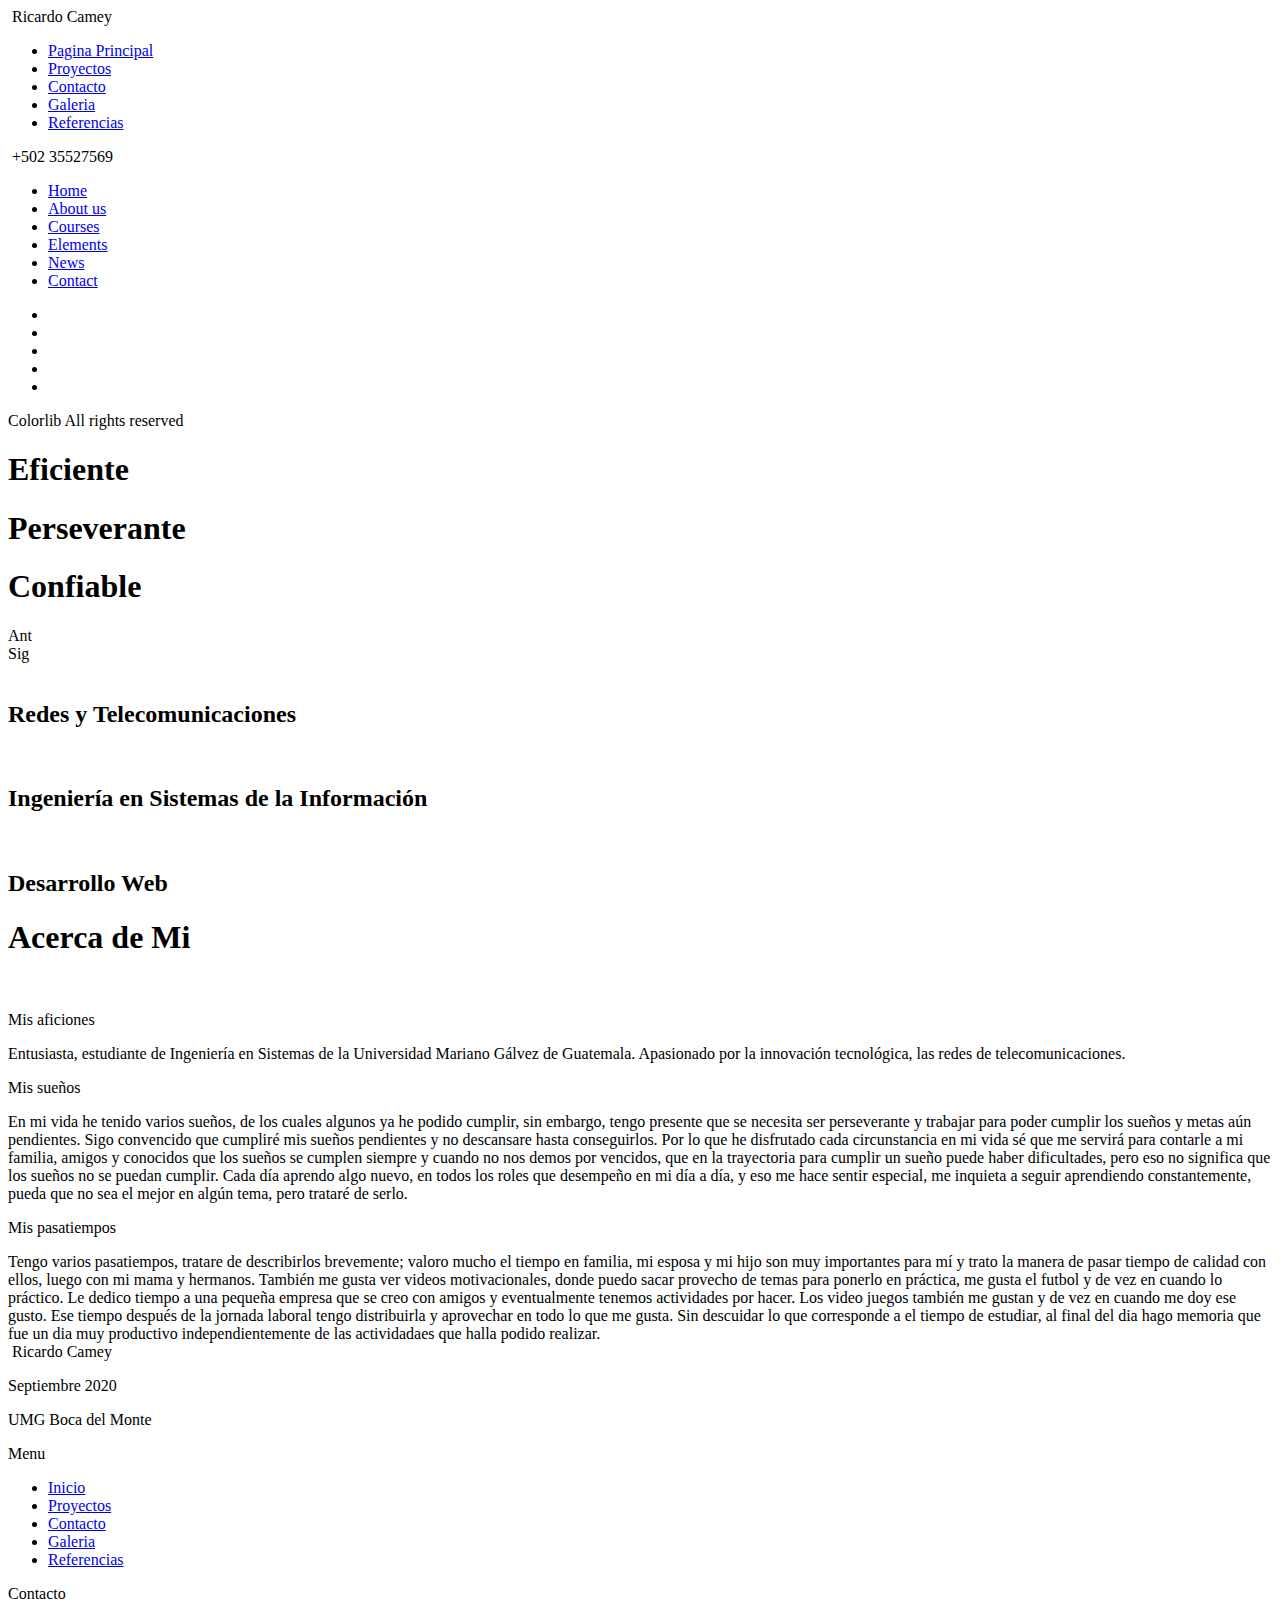
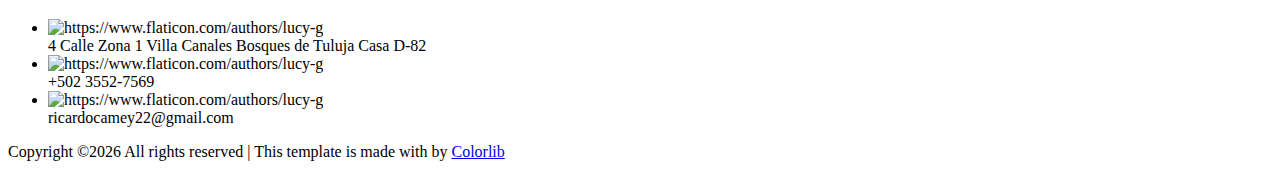
==== index.html @ 66aa27f6 "Update index.html" ====
<!DOCTYPE html>
<html lang="en">
<head>
<title>Desarrollo Web 2020</title>
<meta charset="utf-8">
<meta http-equiv="X-UA-Compatible" content="IE=edge">
<meta name="description" content="Course Project">
<meta name="viewport" content="width=device-width, initial-scale=1">
<link rel="stylesheet" type="text/css" href="styles/bootstrap4/bootstrap.min.css">
<link href="plugins/fontawesome-free-5.0.1/css/fontawesome-all.css" rel="stylesheet" type="text/css">
<link rel="stylesheet" type="text/css" href="plugins/OwlCarousel2-2.2.1/owl.carousel.css">
<link rel="stylesheet" type="text/css" href="plugins/OwlCarousel2-2.2.1/owl.theme.default.css">
<link rel="stylesheet" type="text/css" href="plugins/OwlCarousel2-2.2.1/animate.css">
<link rel="stylesheet" type="text/css" href="styles/main_styles.css">
<link rel="stylesheet" type="text/css" href="styles/responsive.css">
<link rel="stylesheet" type="text/css" href="styles/misestilos.css">    
</head>
<body>

<div class="super_container">

	<!-- Header -->

	<header class="header d-flex flex-row">
		<div class="header_content d-flex flex-row align-items-center">
			<!-- Logo -->
			<div class="logo_container">
				<div class="logo">
					<img class="logo-marca" src="images/logo.png" alt=""> 
					<span >Ricardo Camey</span>
				</div>
			</div>

			<!-- Main Navigation -->
			<nav class="main_nav_container">
				<div class="main_nav">
					<ul class="main_nav_list">
						<li class="main_nav_item"><a href="#"> Pagina Principal</a></li>
						<li class="main_nav_item"><a href="proyectos.html">Proyectos</a></li>
						<li class="main_nav_item"><a href="contacto.html">Contacto</a></li>
                        <li class="main_nav_item"><a href="elements.html">Galeria</a></li>
                        <li class="main_nav_item"><a href="#">Referencias</a></li>
                        
						<!--<li class="main_nav_item"><a href="news.html">news</a></li>-->
						
					</ul>
				</div>
			</nav>
		</div>
		<div class="header_side d-flex flex-row justify-content-center align-items-center">
			<img src="images/phone-call.svg" alt="">
			<span>+502 35527569</span>
		</div>

		<!-- Hamburger -->
		<div class="hamburger_container">
			<i class="fas fa-bars trans_200"></i>
		</div>

	</header>
	
	<!-- Menu -->
	<div class="menu_container menu_mm">

		<!-- Menu Close Button -->
		<div class="menu_close_container">
			<div class="menu_close"></div>
		</div>

		<!-- Menu Items -->
		<div class="menu_inner menu_mm">
			<div class="menu menu_mm">
				<ul class="menu_list menu_mm">
					<li class="menu_item menu_mm"><a href="#">Home</a></li>
					<li class="menu_item menu_mm"><a href="#">About us</a></li>
					<li class="menu_item menu_mm"><a href="courses.html">Courses</a></li>
					<li class="menu_item menu_mm"><a href="elements.html">Elements</a></li>
					<li class="menu_item menu_mm"><a href="news.html">News</a></li>
					<li class="menu_item menu_mm"><a href="contact.html">Contact</a></li>
				</ul>

				<!-- Menu Social -->
				
				<div class="menu_social_container menu_mm">
					<ul class="menu_social menu_mm">
						<li class="menu_social_item menu_mm"><a href="#"><i class="fab fa-pinterest"></i></a></li>
						<li class="menu_social_item menu_mm"><a href="#"><i class="fab fa-linkedin-in"></i></a></li>
						<li class="menu_social_item menu_mm"><a href="#"><i class="fab fa-instagram"></i></a></li>
						<li class="menu_social_item menu_mm"><a href="#"><i class="fab fa-facebook-f"></i></a></li>
						<li class="menu_social_item menu_mm"><a href="#"><i class="fab fa-twitter"></i></a></li>
					</ul>
				</div>

				<div class="menu_copyright menu_mm">Colorlib All rights reserved</div>
			</div>

		</div>

	</div>
	
	<!-- Home -->

	<div class="home">

		<!-- Hero Slider -->
		<div class="hero_slider_container">
			<div class="hero_slider owl-carousel">
				
				<!-- Hero Slide -->
				<div class="hero_slide">
					<div class="hero_slide_background" style="background-image:url(images/FondoSliderT2.jpg)"></div>
					<div class="hero_slide_container d-flex flex-column align-items-center justify-content-center">
						<div class="hero_slide_content text-center">
							<h1 data-animation-in="fadeInUp" data-animation-out="animate-out fadeOut"><span>Eficiente</span></h1>
						</div>
					</div>
				</div>
				
				<!-- Hero Slide -->
				<div class="hero_slide">
					<div class="hero_slide_background" style="background-image:url(images/FondoSliderT2.jpg)"></div>
					<div class="hero_slide_container d-flex flex-column align-items-center justify-content-center">
						<div class="hero_slide_content text-center">
							<h1 data-animation-in="fadeInUp" data-animation-out="animate-out fadeOut"><span>Perseverante</span></h1>
						</div>
					</div>
				</div>
				
				<!-- Hero Slide -->
				<div class="hero_slide">
					<div class="hero_slide_background" style="background-image:url(images/FondoSliderT2.jpg)"></div>
					<div class="hero_slide_container d-flex flex-column align-items-center justify-content-center">
						<div class="hero_slide_content text-center">
							<h1 data-animation-in="fadeInUp" data-animation-out="animate-out fadeOut"><span>Confiable</span></h1>
						</div>
					</div>
				</div>

			</div>

			<div class="hero_slider_left hero_slider_nav trans_200"><span class="trans_200">Ant</span></div>
			<div class="hero_slider_right hero_slider_nav trans_200"><span class="trans_200">Sig</span></div>
		</div>

	</div>

	<div class="hero_boxes">
		<div class="hero_boxes_inner">
			<div class="container">
				<div class="row">

					<div class="col-lg-4 hero_box_col">
						<div class="hero_box d-flex flex-row align-items-center justify-content-start">
							<img src="images/earth-globe.svg" class="svg" alt="">
							<div class="hero_box_content">
								<h2 class="hero_box_title">Redes y Telecomunicaciones</h2>
								<a href="courses.html" class="hero_box_link"></a>
							</div>
						</div>
					</div>

					<div class="col-lg-4 hero_box_col">
						<div class="hero_box d-flex flex-row align-items-center justify-content-start">
							<img src="images/books.svg" class="svg" alt="">
							<div class="hero_box_content">
								<h2 class="hero_box_title">Ingeniería en Sistemas de la Información</h2>
								<a href="courses.html" class="hero_box_link"></a>
							</div>
						</div>
					</div>

					<div class="col-lg-4 hero_box_col">
						<div class="hero_box d-flex flex-row align-items-center justify-content-start">
							<img src="images/professor.svg" class="svg" alt="">
							<div class="hero_box_content">
								<h2 class="hero_box_title">Desarrollo Web</h2>
								<a href="teachers.html" class="hero_box_link"></a>
							</div>
						</div>
					</div>

				</div>
			</div>
		</div>
	</div>

	<!-- Popular -->

	<div class="popular page_section">
		<div class="container">
			<div class="row">
				<div class="col">
					<div class="section_title text-center">
						<h1>Acerca de Mi</h1>
					</div>
				</div>
			</div>

			<div class="row course_boxes">
				
				<!-- Aficiones-->
				<div class="col-lg-4 course_box">
					<div class="card">
						<img class="fotos" src="images/perfil.png" alt="">
						<div class="card-body text-center">
							<div><p class="titulos-1">Mis aficiones</p></div>
							<div class="tarjeta-texto">Entusiasta, estudiante de Ingeniería en Sistemas de la Universidad Mariano Gálvez de Guatemala. Apasionado por la innovación tecnológica,
                            las redes de telecomunicaciones.
                            </div>
						</div>

					</div>
				</div>

				<!--Mis sueños -->
				<div class="col-lg-4 course_box">
					<div class="card">
						<div class="card-body text-center">
							<div><p class="titulos-1">Mis sueños</p></div>
							<div class="tarjeta-texto">En mi vida he tenido varios sueños, de los cuales algunos ya he podido cumplir, sin embargo, tengo presente que se necesita ser perseverante 
								y trabajar para poder cumplir los sueños y metas aún pendientes. Sigo convencido que cumpliré mis sueños pendientes y no descansare hasta conseguirlos. Por lo que 
								he disfrutado cada circunstancia en mi vida sé que me servirá para contarle a mi familia, amigos y conocidos que los sueños se cumplen siempre y cuando no nos demos 
								por vencidos, que en la trayectoria para cumplir un sueño puede haber dificultades, pero eso no significa que los sueños no se puedan cumplir. Cada día aprendo algo
								 nuevo, en todos los roles que desempeño en mi día a día, y eso me hace sentir especial, me inquieta a seguir aprendiendo constantemente, pueda que no sea el mejor
								  en algún tema, pero trataré de serlo.
</div>
						</div>
					</div>
				</div>

				<!-- Mis pasatiempos  -->
				<div class="col-lg-4 course_box">
					<div class="card">
						<div class="card-body text-center">
							<div><p class="titulos-1">Mis pasatiempos</p></div>
							<div class="tarjeta-texto">Tengo varios pasatiempos, tratare de describirlos brevemente; valoro mucho el tiempo en familia, mi esposa y mi hijo son muy importantes para 
								mí y trato la manera de pasar tiempo de calidad con ellos, luego con mi mama y hermanos. También me gusta ver videos motivacionales, donde puedo sacar provecho de temas para 
								ponerlo en práctica, me gusta el futbol y de vez en cuando lo práctico. Le dedico tiempo a una pequeña empresa que se creo con amigos y
								 eventualmente tenemos actividades por hacer. Los video juegos también me gustan y de vez en cuando me doy ese gusto. Ese tiempo después de la jornada laboral tengo
								 distribuirla y aprovechar en todo lo que me gusta. Sin descuidar lo que corresponde a el tiempo de estudiar, al final del dia hago memoria que fue un dia muy productivo 
								independientemente de las actividadaes que halla podido realizar. </div>
						</div>
					</div>
				</div>
			</div>
		</div>		
	</div>




	<!-- Footer -->

	<footer class="footer">
		<div class="container">
			
			<!-- Newsletter -->



			<!-- Footer Content -->

			<div class="footer_content">
				<div class="row">

					<!-- Footer Column - About -->
					<div class="col-lg-3 footer_col">

						<!-- Logo -->
						<div class="logo_container">
							<div class="logo">
								<img class="logo-marca"src="images/logo.png" alt="">
								<span>Ricardo Camey</span>
							</div>
						</div>

						<p class="footer_about_text">Septiembre 2020</p>
                        <p class="footer_about_text">UMG Boca del Monte</p>

					</div>

					<!-- Menú en el footer -->

					<div class="col-lg-3 footer_col">
						<div class="footer_column_title">Menu</div>
						<div class="footer_column_content">
							<ul>
								<li class="footer_list_item"><a href="#">Inicio</a></li>
								<li class="footer_list_item"><a href="proyectos.html">Proyectos</a></li>
								<li class="footer_list_item"><a href="contacto.html">Contacto</a></li>
								<li class="footer_list_item"><a href="galeria.html">Galeria</a></li>
								<li class="footer_list_item"><a href="referencias.html">Referencias</a></li>
							</ul>
						</div>
					</div>



					<!-- Footer Column - Contact -->

					<div class="col-lg-3 footer_col">
						<div class="footer_column_title">Contacto</div>
						<div class="footer_column_content">
							<ul>
								<li class="footer_contact_item">
									<div class="footer_contact_icon">
										<img src="images/placeholder.svg" alt="https://www.flaticon.com/authors/lucy-g">
									</div>
									4 Calle Zona 1 Villa Canales Bosques de Tuluja Casa D-82
								</li>
								<li class="footer_contact_item">
									<div class="footer_contact_icon">
										<img src="images/smartphone.svg" alt="https://www.flaticon.com/authors/lucy-g">
									</div>
									+502 3552-7569
								</li>
								<li class="footer_contact_item">
									<div class="footer_contact_icon">
										<img src="images/envelope.svg" alt="https://www.flaticon.com/authors/lucy-g">
									</div>ricardocamey22@gmail.com
								</li>
							</ul>
						</div>
					</div>

				</div>
			</div>

			<!--Copyright del template, no remover -->

			<div class="footer_bar d-flex flex-column flex-sm-row align-items-center">
				<div class="footer_copyright">
					<span><!-- Link back to Colorlib can't be removed. Template is licensed under CC BY 3.0. -->
Copyright &copy;<script>document.write(new Date().getFullYear());</script> All rights reserved | This template is made with <i class="fa fa-heart" aria-hidden="true"></i> by <a href="https://colorlib.com" target="_blank">Colorlib</a>
<!-- Link back to Colorlib can't be removed. Template is licensed under CC BY 3.0. --></span>
				</div>
				
			</div>

		</div>
	</footer>

</div>

<script src="js/jquery-3.2.1.min.js"></script>
<script src="styles/bootstrap4/popper.js"></script>
<script src="styles/bootstrap4/bootstrap.min.js"></script>
<script src="plugins/greensock/TweenMax.min.js"></script>
<script src="plugins/greensock/TimelineMax.min.js"></script>
<script src="plugins/scrollmagic/ScrollMagic.min.js"></script>
<script src="plugins/greensock/animation.gsap.min.js"></script>
<script src="plugins/greensock/ScrollToPlugin.min.js"></script>
<script src="plugins/OwlCarousel2-2.2.1/owl.carousel.js"></script>
<script src="plugins/scrollTo/jquery.scrollTo.min.js"></script>
<script src="plugins/easing/easing.js"></script>
<script src="js/custom.js"></script>

</body>
</html>
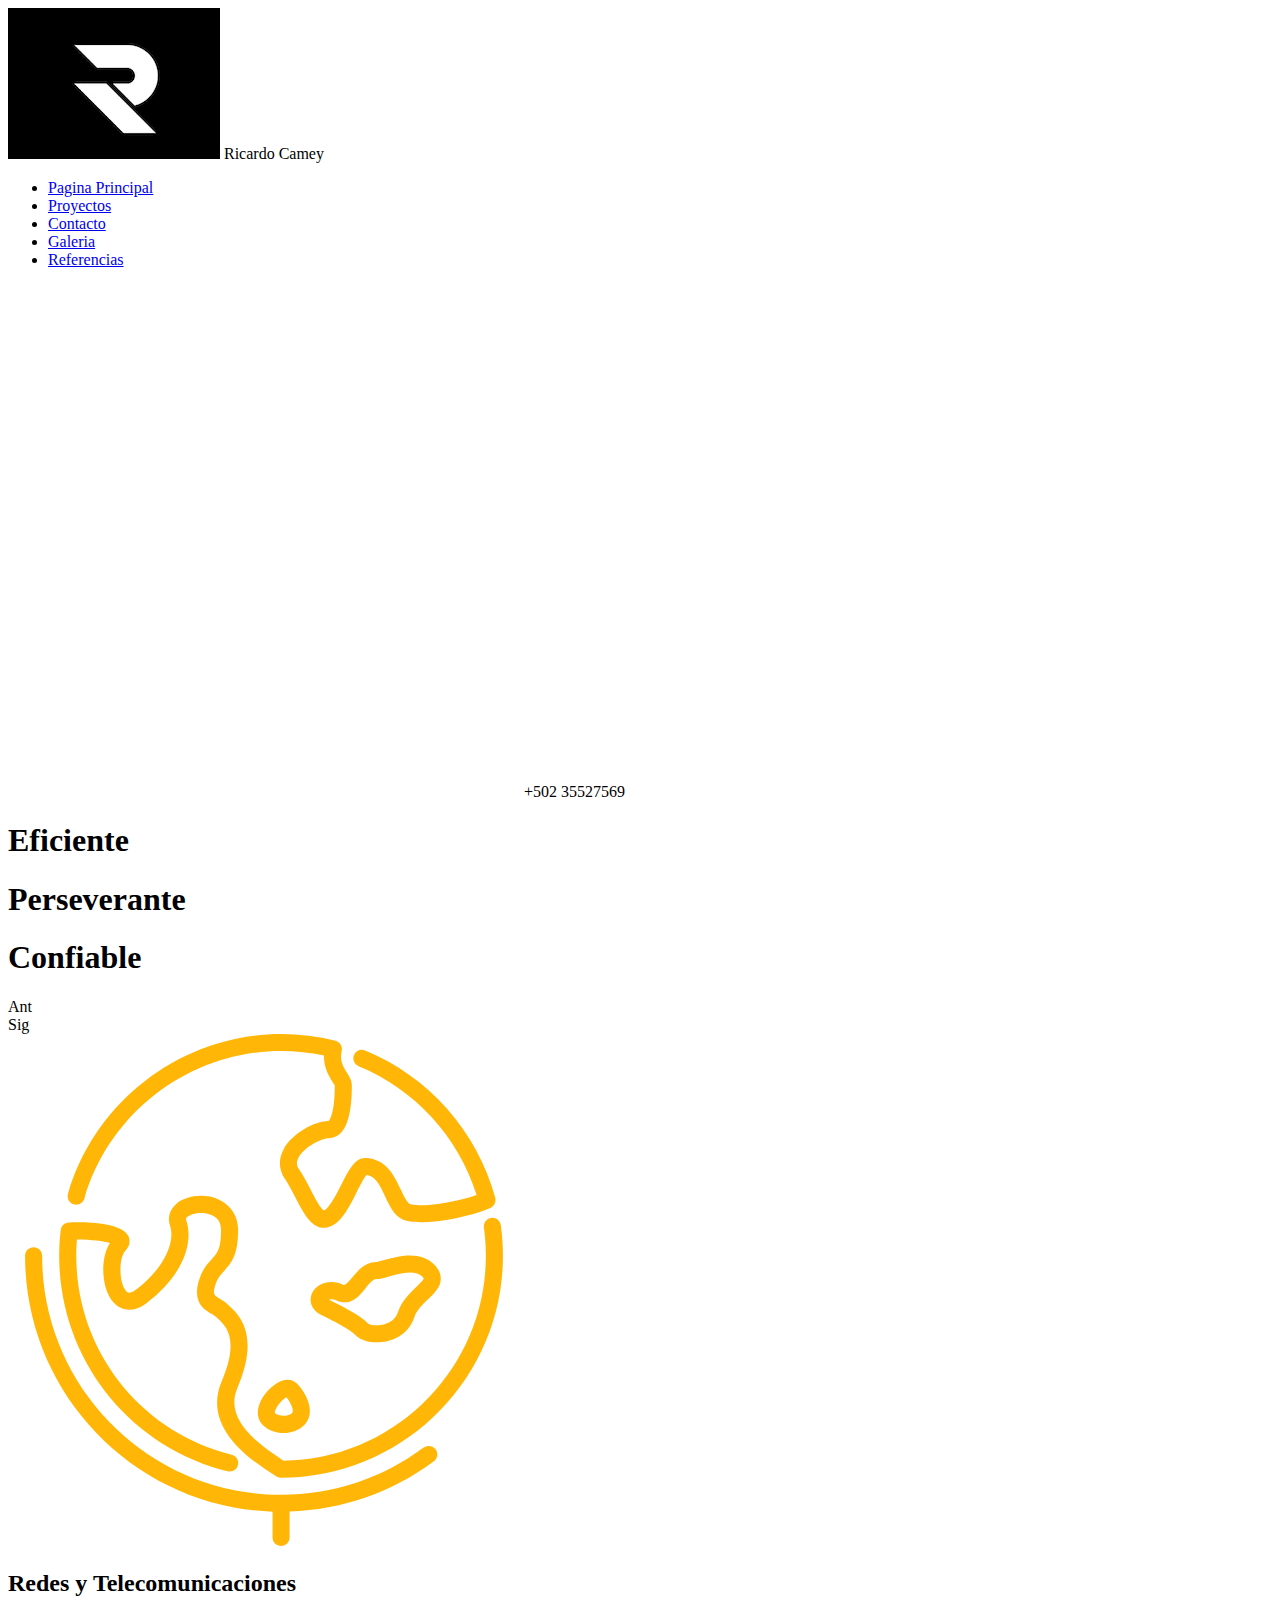
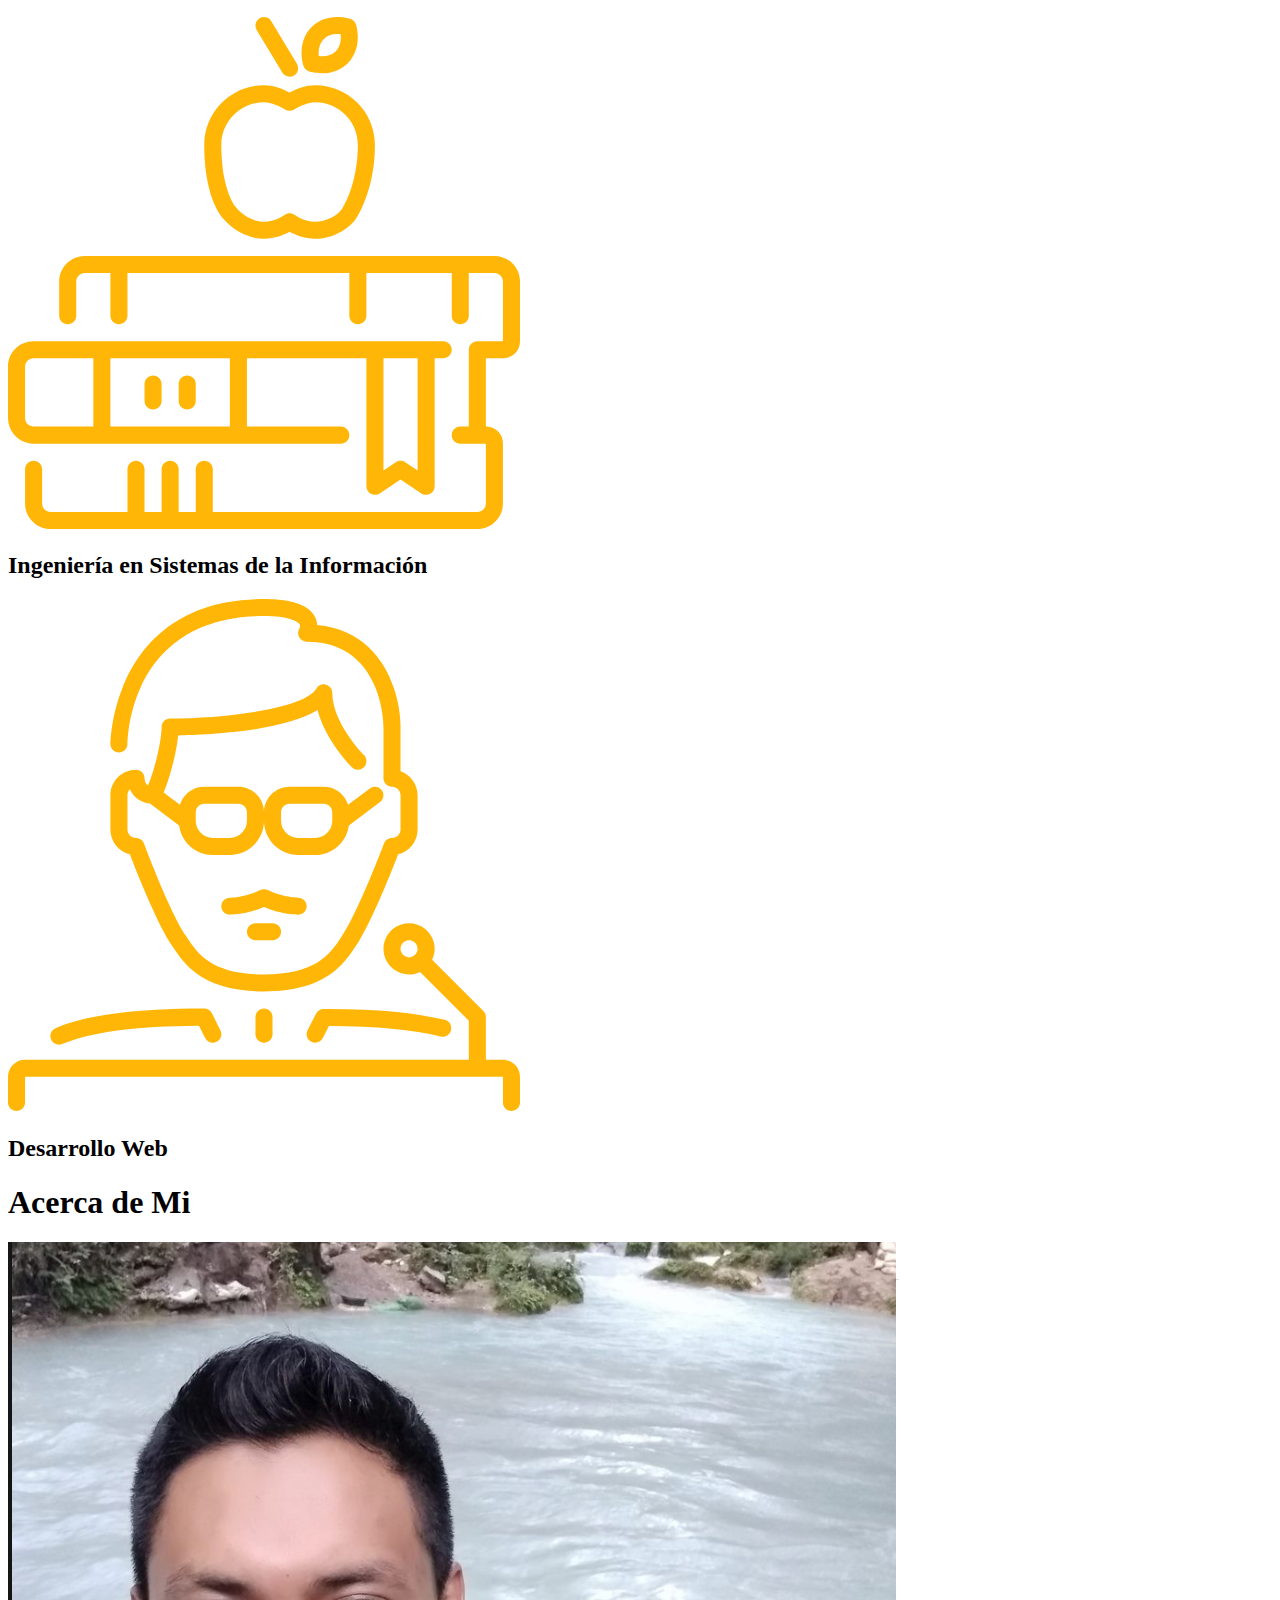
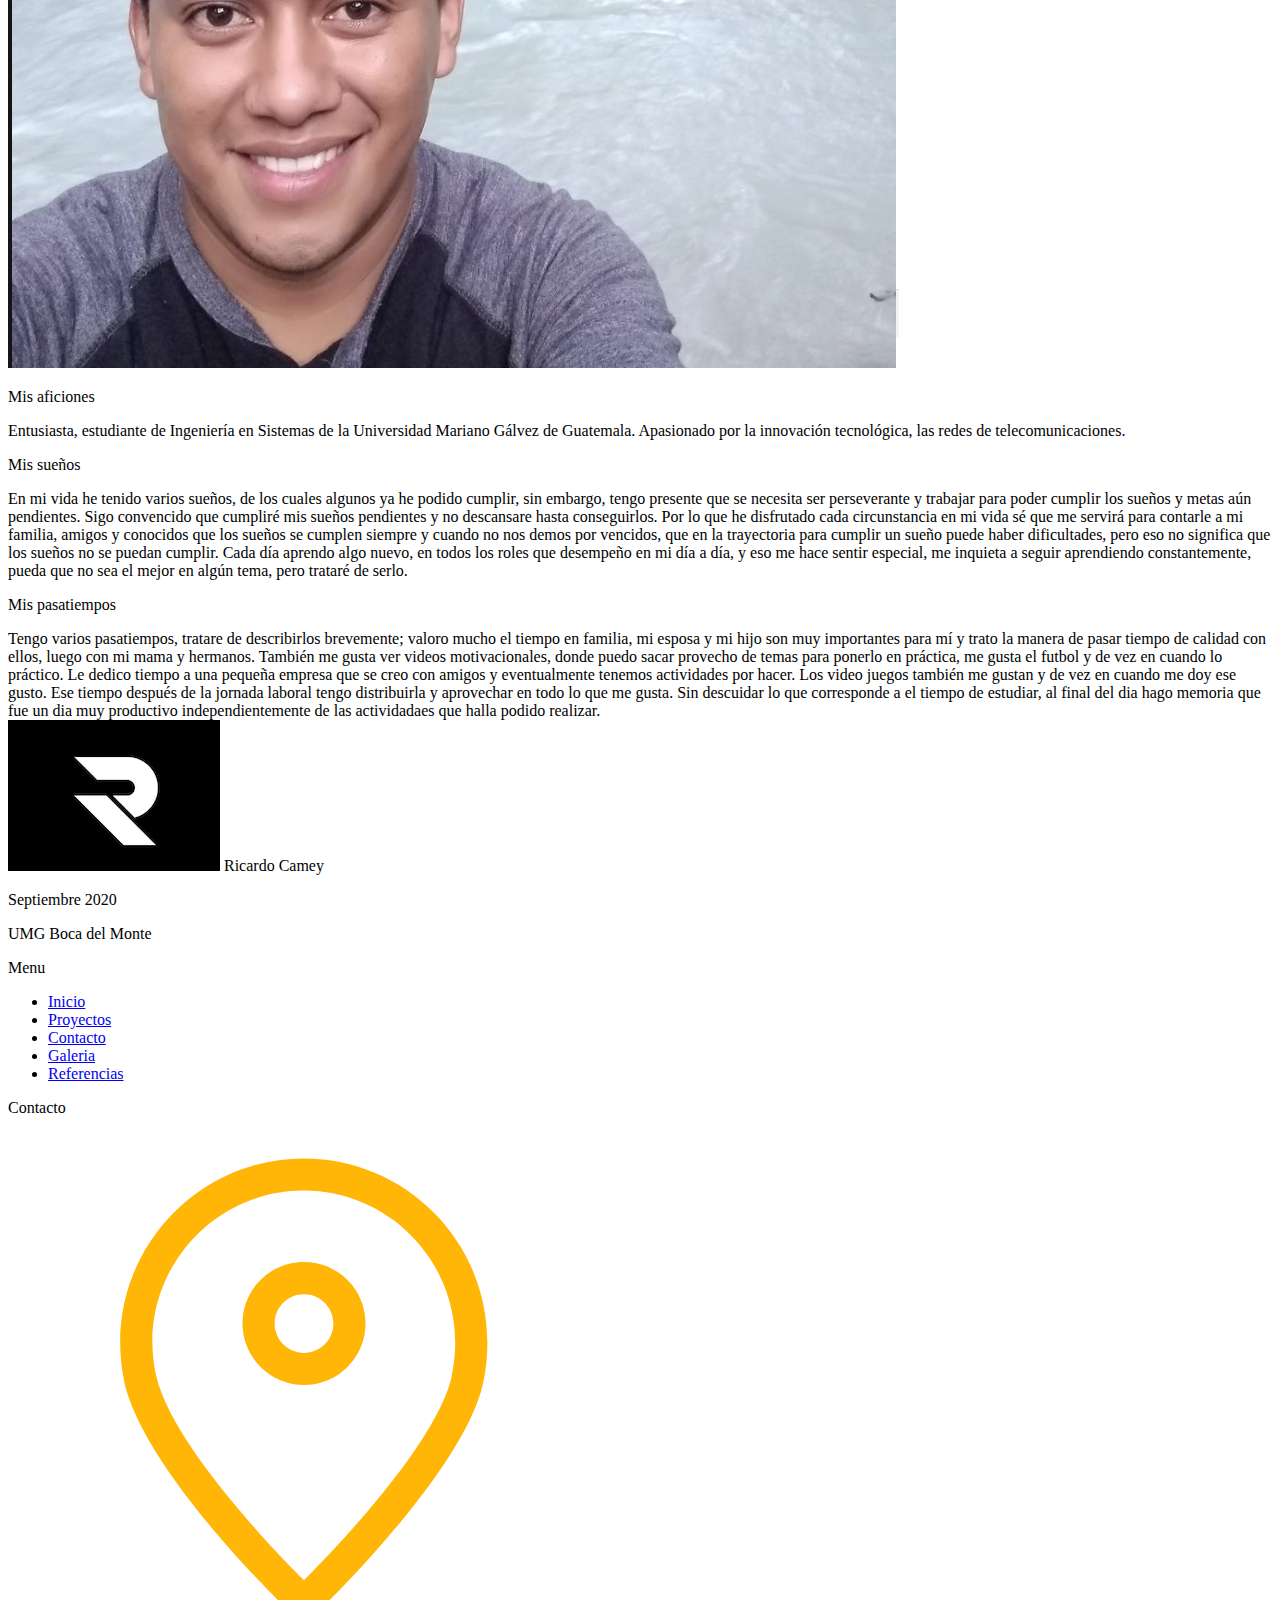
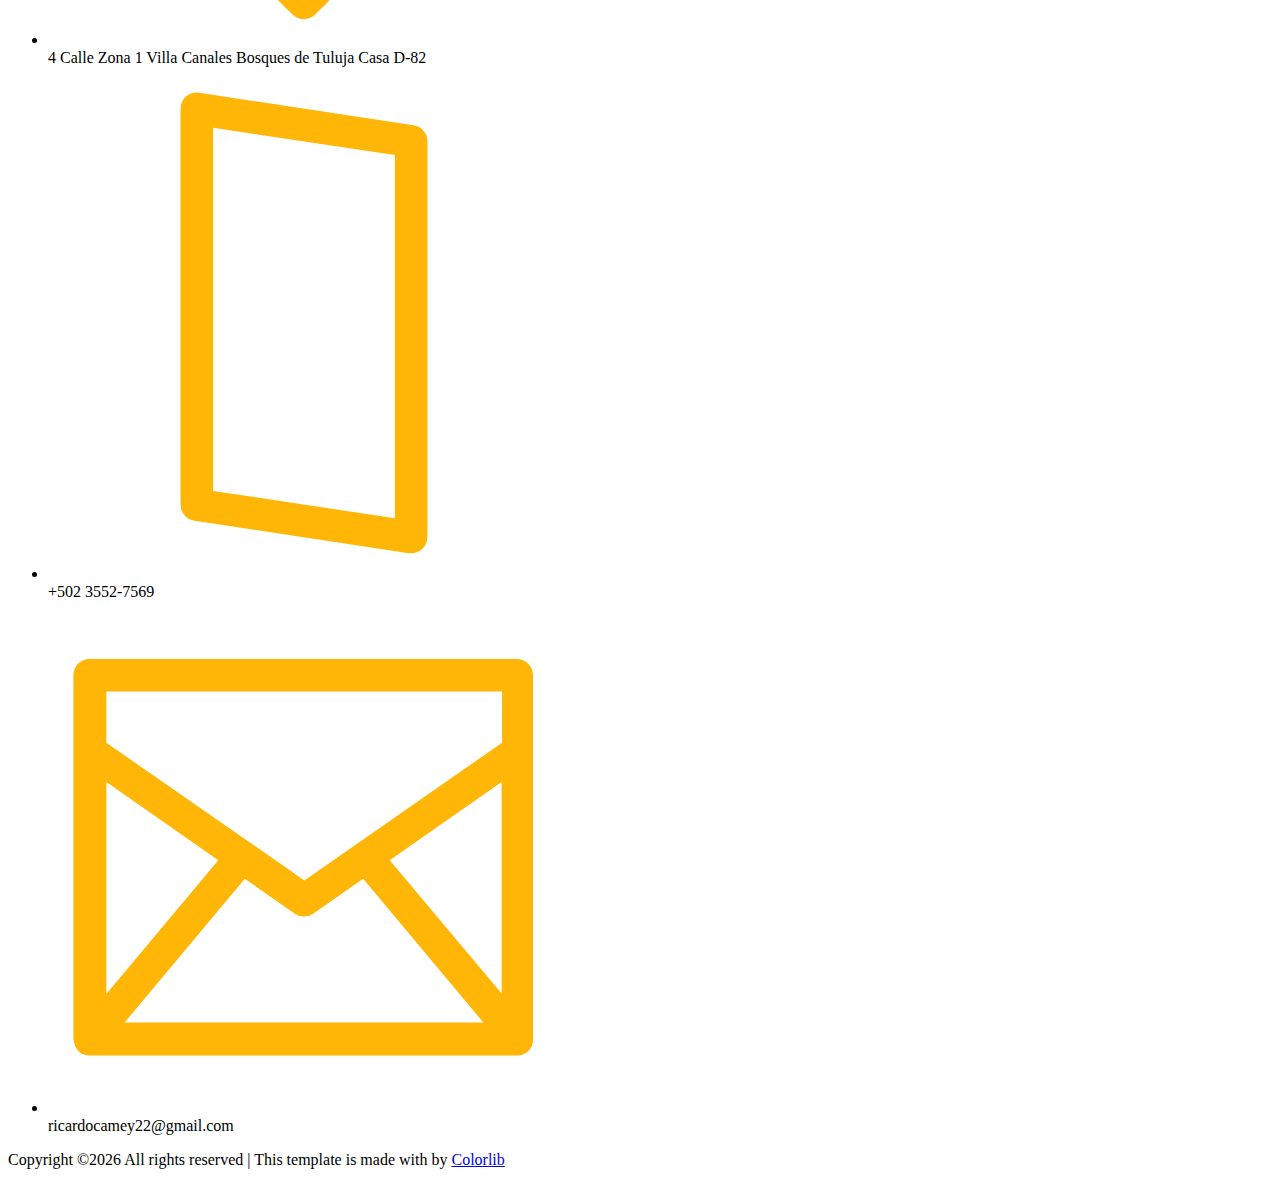
==== commit 8beb309c: "Update index.html" ====
--- a/index.html
+++ b/index.html
@@ -38,8 +38,8 @@
 						<li class="main_nav_item"><a href="#"> Pagina Principal</a></li>
 						<li class="main_nav_item"><a href="proyectos.html">Proyectos</a></li>
 						<li class="main_nav_item"><a href="contacto.html">Contacto</a></li>
-                        <li class="main_nav_item"><a href="elements.html">Galeria</a></li>
-                        <li class="main_nav_item"><a href="#">Referencias</a></li>
+                        <li class="main_nav_item"><a href="galeria.html">Galeria</a></li>
+                        <li class="main_nav_item"><a href="referencias.html">Referencias</a></li>
                         
 						<!--<li class="main_nav_item"><a href="news.html">news</a></li>-->
 						
@@ -58,45 +58,7 @@
 		</div>
 
 	</header>
-	
-	<!-- Menu -->
-	<div class="menu_container menu_mm">
-
-		<!-- Menu Close Button -->
-		<div class="menu_close_container">
-			<div class="menu_close"></div>
-		</div>
-
-		<!-- Menu Items -->
-		<div class="menu_inner menu_mm">
-			<div class="menu menu_mm">
-				<ul class="menu_list menu_mm">
-					<li class="menu_item menu_mm"><a href="#">Home</a></li>
-					<li class="menu_item menu_mm"><a href="#">About us</a></li>
-					<li class="menu_item menu_mm"><a href="courses.html">Courses</a></li>
-					<li class="menu_item menu_mm"><a href="elements.html">Elements</a></li>
-					<li class="menu_item menu_mm"><a href="news.html">News</a></li>
-					<li class="menu_item menu_mm"><a href="contact.html">Contact</a></li>
-				</ul>
-
-				<!-- Menu Social -->
-				
-				<div class="menu_social_container menu_mm">
-					<ul class="menu_social menu_mm">
-						<li class="menu_social_item menu_mm"><a href="#"><i class="fab fa-pinterest"></i></a></li>
-						<li class="menu_social_item menu_mm"><a href="#"><i class="fab fa-linkedin-in"></i></a></li>
-						<li class="menu_social_item menu_mm"><a href="#"><i class="fab fa-instagram"></i></a></li>
-						<li class="menu_social_item menu_mm"><a href="#"><i class="fab fa-facebook-f"></i></a></li>
-						<li class="menu_social_item menu_mm"><a href="#"><i class="fab fa-twitter"></i></a></li>
-					</ul>
-				</div>
-
-				<div class="menu_copyright menu_mm">Colorlib All rights reserved</div>
-			</div>
-
-		</div>
-
-	</div>
+
 	
 	<!-- Home -->
 
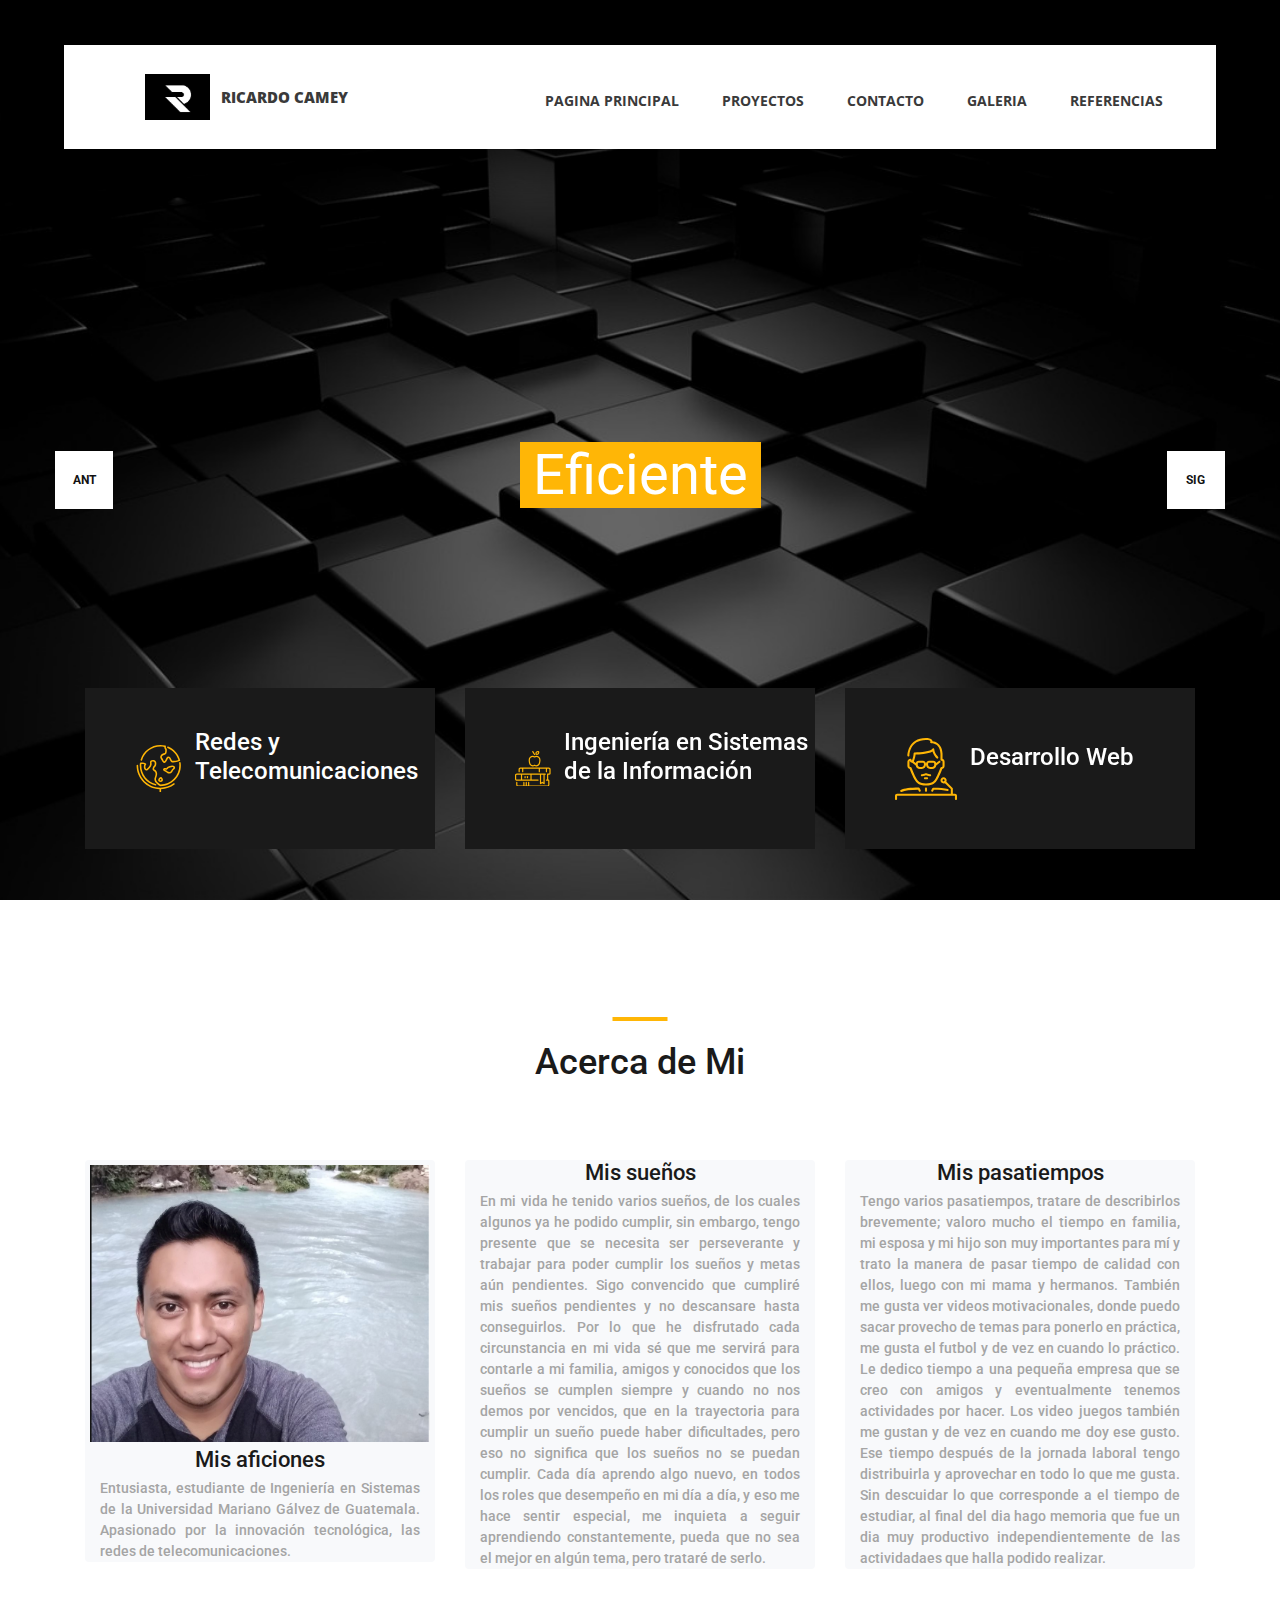
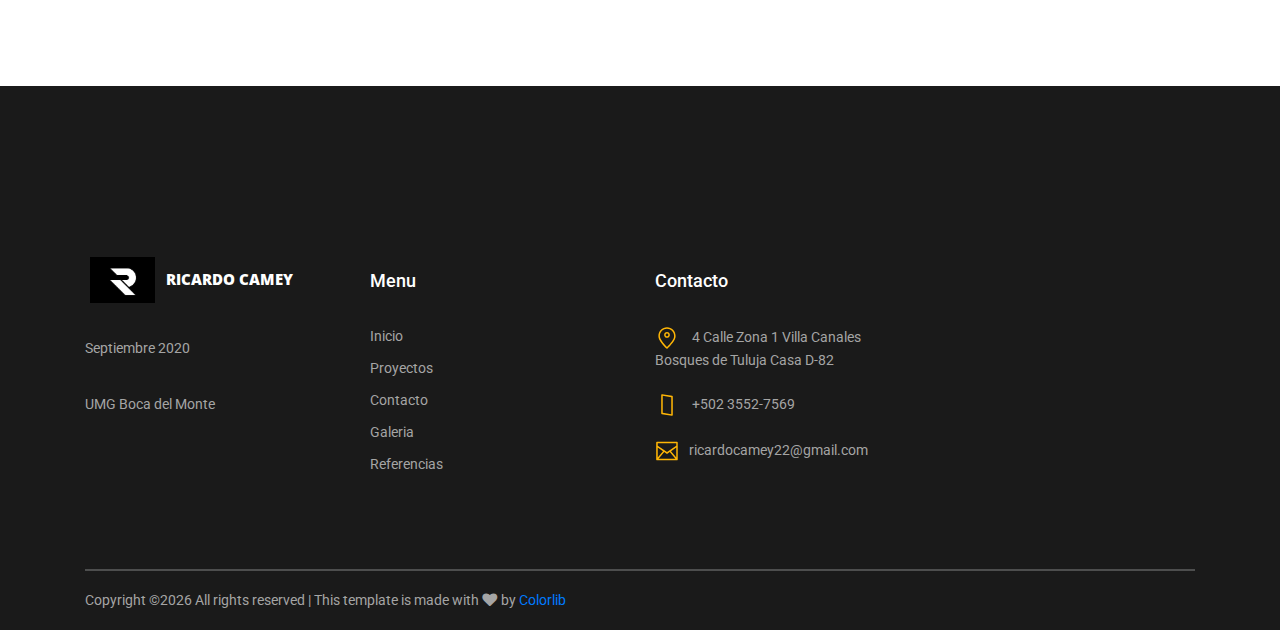
==== commit 2523770c: "Update index.html" ====
--- a/index.html
+++ b/index.html
@@ -8,12 +8,12 @@
 <meta name="viewport" content="width=device-width, initial-scale=1">
 <link rel="stylesheet" type="text/css" href="styles/bootstrap4/bootstrap.min.css">
 <link href="plugins/fontawesome-free-5.0.1/css/fontawesome-all.css" rel="stylesheet" type="text/css">
-<link rel="stylesheet" type="text/css" href="plugins/OwlCarousel2-2.2.1/owl.carousel.css">
-<link rel="stylesheet" type="text/css" href="plugins/OwlCarousel2-2.2.1/owl.theme.default.css">
-<link rel="stylesheet" type="text/css" href="plugins/OwlCarousel2-2.2.1/animate.css">
-<link rel="stylesheet" type="text/css" href="styles/main_styles.css">
-<link rel="stylesheet" type="text/css" href="styles/responsive.css">
-<link rel="stylesheet" type="text/css" href="styles/misestilos.css">    
+<link rel="stylesheet" type="text/css" href="./plugins/OwlCarousel2-2.2.1/owl.carousel.css">
+<link rel="stylesheet" type="text/css" href="./plugins/OwlCarousel2-2.2.1/owl.theme.default.css">
+<link rel="stylesheet" type="text/css" href="./plugins/OwlCarousel2-2.2.1/animate.css">
+<link rel="stylesheet" type="text/css" href="./styles/main_styles.css">
+<link rel="stylesheet" type="text/css" href="./styles/responsive.css">
+<link rel="stylesheet" type="text/css" href="./styles/misestilos.css">    
 </head>
 <body>
 
@@ -38,8 +38,8 @@
 						<li class="main_nav_item"><a href="#"> Pagina Principal</a></li>
 						<li class="main_nav_item"><a href="proyectos.html">Proyectos</a></li>
 						<li class="main_nav_item"><a href="contacto.html">Contacto</a></li>
-                        <li class="main_nav_item"><a href="galeria.html">Galeria</a></li>
-                        <li class="main_nav_item"><a href="referencias.html">Referencias</a></li>
+                       				 <li class="main_nav_item"><a href="galeria.html">Galeria</a></li>
+                       				 <li class="main_nav_item"><a href="referencias.html">Referencias</a></li>
                         
 						<!--<li class="main_nav_item"><a href="news.html">news</a></li>-->
 						
--- a/styles/main_styles.css
+++ b/styles/main_styles.css
@@ -0,0 +1,1509 @@
+@charset "utf-8";
+/* CSS Document */
+
+/******************************
+
+COLOR PALETTE
+
+
+
+
+[Table of Contents]
+
+1. Fonts
+2. Body and some general stuff
+3. Header
+	3.1 Logo
+	3.2 Main Nav
+	3.3 Header Side
+	3.4 Hamburger
+4. Menu
+	4.1 Menu Social
+	4.2 Menu copyright
+5. Home
+	5.1 Hero Slider
+	5.2 Hero Slider Navigation
+6. Hero Boxes
+7. Page Section
+8. Buttons
+9. Popular
+10. Register
+11. Search
+	11.1 Search Form
+12. Services
+13. Testimonials
+14. Events
+15. Footer
+	15.1 Newsletter
+	15.2 Footer Content
+	15.3 Footer Copyright
+
+
+******************************/
+
+/***********
+1. Fonts
+***********/
+
+@import url('https://fonts.googleapis.com/css?family=Open+Sans:400,600,700,800|Roboto:400,500,700');
+
+/*********************************
+2. Body and some general stuff
+*********************************/
+
+*
+{
+	margin: 0;
+	padding: 0;
+	-webkit-font-smoothing: antialiased;
+	-webkit-text-shadow: rgba(0,0,0,.01) 0 0 1px;
+	text-shadow: rgba(0,0,0,.01) 0 0 1px;
+}
+body
+{
+	font-family: 'Roboto', sans-serif;
+	font-size: 14px;
+	font-weight: 400;
+	background: #FFFFFF;
+	color: #a5a5a5;
+}
+div
+{
+	display: block;
+	position: relative;
+	-webkit-box-sizing: border-box;
+    -moz-box-sizing: border-box;
+    box-sizing: border-box;
+}
+ul
+{
+	list-style: none;
+	margin-bottom: 0px;
+}
+p
+{
+	font-family: 'Roboto', sans-serif;
+	font-size: 14px;
+	line-height: 2.29;
+	font-weight: 400;
+	color: #a5a5a5;
+	-webkit-font-smoothing: antialiased;
+	-webkit-text-shadow: rgba(0,0,0,.01) 0 0 1px;
+	text-shadow: rgba(0,0,0,.01) 0 0 1px;
+}
+p a
+{
+	display: inline;
+	position: relative;
+	color: inherit;
+	border-bottom: solid 1px #ffa07f;
+	-webkit-transition: all 200ms ease;
+	-moz-transition: all 200ms ease;
+	-ms-transition: all 200ms ease;
+	-o-transition: all 200ms ease;
+	transition: all 200ms ease;
+}
+a, a:hover, a:visited, a:active, a:link
+{
+	text-decoration: none;
+	-webkit-font-smoothing: antialiased;
+	-webkit-text-shadow: rgba(0,0,0,.01) 0 0 1px;
+	text-shadow: rgba(0,0,0,.01) 0 0 1px;
+}
+p a:active
+{
+	position: relative;
+	color: #FF6347;
+}
+p a:hover
+{
+	color: #FFFFFF;
+	background: #ffa07f;
+}
+p a:hover::after
+{
+	opacity: 0.2;
+}
+::selection
+{
+	background: #FFD266;
+	color: #C88E00;
+}
+p::selection
+{
+	background: #FFD266;
+	color: #C88E00;
+}
+h1{font-size: 36px;}
+h2{font-size: 22px;}
+h3{font-size: 18px;}
+h4{font-size: 14px;}
+h5{font-size: 11px;}
+h1, h2, h3, h4, h5, h6
+{
+	font-family: 'Roboto', sans-serif;
+	-webkit-font-smoothing: antialiased;
+	-webkit-text-shadow: rgba(0,0,0,.01) 0 0 1px;
+	text-shadow: rgba(0,0,0,.01) 0 0 1px;
+}
+h1::selection, 
+h2::selection, 
+h3::selection, 
+h4::selection, 
+h5::selection, 
+h6::selection
+{
+	
+}
+::-webkit-input-placeholder
+{
+	font-size: 14px !important;
+	font-weight: 500 !important;
+	color: #a5a5a5 !important;
+}
+:-moz-placeholder /* older Firefox*/
+{
+	font-size: 14px !important;
+	font-weight: 500 !important;
+	color: #a5a5a5 !important;
+}
+::-moz-placeholder /* Firefox 19+ */ 
+{
+	font-size: 14px !important;
+	font-weight: 500 !important;
+	color: #a5a5a5 !important;
+} 
+:-ms-input-placeholder
+{ 
+	font-size: 14px !important;
+	font-weight: 500 !important;
+	color: #a5a5a5 !important;
+}
+::input-placeholder
+{
+	font-size: 14px !important;
+	font-weight: 500 !important;
+	color: #a5a5a5 !important;
+}
+.form-control
+{
+	color: #db5246;
+}
+section
+{
+	display: block;
+	position: relative;
+	box-sizing: border-box;
+}
+.clear
+{
+	clear: both;
+}
+.clearfix::before, .clearfix::after
+{
+	content: "";
+	display: table;
+}
+.clearfix::after
+{
+	clear: both;
+}
+.clearfix
+{
+	zoom: 1;
+}
+.float_left
+{
+	float: left;
+}
+.float_right
+{
+	float: right;
+}
+.trans_200
+{
+	-webkit-transition: all 200ms ease;
+	-moz-transition: all 200ms ease;
+	-ms-transition: all 200ms ease;
+	-o-transition: all 200ms ease;
+	transition: all 200ms ease;
+}
+.trans_300
+{
+	-webkit-transition: all 300ms ease;
+	-moz-transition: all 300ms ease;
+	-ms-transition: all 300ms ease;
+	-o-transition: all 300ms ease;
+	transition: all 300ms ease;
+}
+.trans_400
+{
+	-webkit-transition: all 400ms ease;
+	-moz-transition: all 400ms ease;
+	-ms-transition: all 400ms ease;
+	-o-transition: all 400ms ease;
+	transition: all 400ms ease;
+}
+.trans_500
+{
+	-webkit-transition: all 500ms ease;
+	-moz-transition: all 500ms ease;
+	-ms-transition: all 500ms ease;
+	-o-transition: all 500ms ease;
+	transition: all 500ms ease;
+}
+.fill_height
+{
+	height: 100%;
+}
+.super_container
+{
+	width: 100%;
+	overflow: hidden;
+}
+.prlx_parent
+{
+	overflow: hidden;
+}
+.prlx
+{
+	height: 130% !important;
+}
+.nopadding
+{
+	padding: 0px !important;
+}
+
+/*********************************
+3. Header
+*********************************/
+
+.header
+{
+	position: fixed;
+	top: 45px;
+	left: 50%;
+	-webkit-transform: translateX(-50%);
+	-moz-transform: translateX(-50%);
+	-ms-transform: translateX(-50%);
+	-o-transform: translateX(-50%);
+	transform: translateX(-50%);
+	width: 1318px;
+	height: 104px;
+	background: #FFFFFF;
+	z-index: 10;
+	-webkit-transition: all 200ms ease;
+	-moz-transition: all 200ms ease;
+	-ms-transition: all 200ms ease;
+	-o-transition: all 200ms ease;
+	transition: all 200ms ease;
+}
+.header.scrolled
+{	
+	top: 15px;
+}
+.header.scrolled .header_content::before
+{
+	box-shadow: 0px 20px 49px rgba(0,0,0,0.17);
+}
+.header_content
+{
+	width: calc(100% - 279px);
+	height: 100%;
+}
+.header_content::before
+{
+	display: block;
+	position: absolute;
+	top: 0;
+	left: 0;
+	width: 100%;
+	height: 100%;
+	content: '';
+	box-shadow: 0px 20px 49px rgba(0,0,0,0.67);
+	z-index: -1;
+}
+
+/*********************************
+3.1 Logo
+*********************************/
+
+.logo_container
+{
+	display: inline-block;
+	padding-left: 76px;
+    
+}
+.logo span
+{
+	font-family: 'Open Sans', sans-serif;
+	font-size: 15px;
+	font-weight: 900;
+	color: #3a3a3a;
+	vertical-align: middle;
+	text-transform: uppercase;
+	margin-left: 3px;
+}
+
+/*********************************
+3.2 Main Nav
+*********************************/
+
+.main_nav_container
+{
+	display: inline-block;
+	margin-left: auto;
+	padding-right: 93px;
+}
+.main_nav
+{
+	margin-top: 7px;
+}
+.main_nav_item
+{
+	display: inline-block;
+	margin-right: 40px;
+}
+.main_nav_item:last-child
+{
+	margin-right: 0px;
+}
+.main_nav_item a
+{
+	font-family: 'Open Sans', sans-serif;
+	font-size: 14px;
+	text-transform: uppercase;
+	font-weight: 700;
+	color: #3a3a3a;
+	-webkit-transition: all 200ms ease;
+	-moz-transition: all 200ms ease;
+	-ms-transition: all 200ms ease;
+	-o-transition: all 200ms ease;
+	transition: all 200ms ease;
+}
+.main_nav_item a:hover
+{
+	color: #ffb606;
+}
+
+/*********************************
+3.3 Header Side
+*********************************/
+
+.header_side
+{
+	width: 279px;
+	height: 100%;
+	background: #85929E;
+}
+.header_side img
+{
+	width: 29px;
+	height: 29px;
+}
+.header_side span
+{
+	display: block;
+	position: relative;
+	font-size: 18px;
+	font-weight: 500;
+	color: #FFFFFF;
+	padding-left: 12px;
+}
+
+/*********************************
+3.4 Hamburger
+*********************************/
+
+.hamburger_container
+{
+	position: absolute;
+	top: 50%;
+	-webkit-transform: translateY(-50%);
+	-moz-transform: translateY(-50%);
+	-ms-transform: translateY(-50%);
+	-o-transform: translateY(-50%);
+	transform: translateY(-50%);
+	right: 20px;
+	display: none;
+	cursor: pointer;
+}
+.hamburger_container i
+{
+	font-size: 24px;
+	padding: 10px;
+	color: #3a3a3a;
+}
+.hamburger_container:hover i
+{
+	color: #ffb606;
+}
+
+/*********************************
+4. Menu
+*********************************/
+
+.menu_container
+{
+	position: fixed;
+	top: 0;
+	right: -50vw;
+	width: 50vw;
+	height: 100vh;
+	background: #FFFFFF;
+	z-index: 12;
+	-webkit-transition: all 0.6s ease;
+	-moz-transition: all 0.6s ease;
+	-ms-transition: all 0.6s ease;
+	-o-transition: all 0.6s ease;
+	transition: all 0.6s ease;
+	visibility: hidden;
+	opacity: 0;
+}
+.menu_container.active
+{
+	visibility: visible;
+	opacity: 1;
+	right: 0;
+}
+.menu
+{
+	position: absolute;
+	top:150px;
+	left: 0;
+	padding-left: 15%;
+}
+.menu_list
+{
+	-webkit-transform: translateY(3.5rem);
+	-moz-transform: translateY(3.5rem);
+	-ms-transform: translateY(3.5rem);
+	-o-transform: translateY(3.5rem);
+	transform: translateY(3.5rem);
+	-webkit-transition: all 200ms ease;
+	-moz-transition: all 200ms ease;
+	-ms-transition: all 200ms ease;
+	-o-transition: all 200ms ease;
+	transition: all 1000ms 600ms ease;
+	opacity: 0;
+}
+.menu_container.active .menu_list
+{
+	-webkit-transform: translateY(0px);
+	-moz-transform: translateY(0px);
+	-ms-transform: translateY(0px);
+	-o-transform: translateY(0px);
+	transform: translateY(0px);
+	opacity: 1;
+}
+.menu_item
+{
+	margin-bottom: 9px;
+}
+.menu_item a
+{
+	font-family: 'Open Sans', sans-serif;
+	font-size: 36px;
+	font-weight: 700;
+	color: #3a3a3a;
+	-webkit-transition: all 200ms ease;
+	-moz-transition: all 200ms ease;
+	-ms-transition: all 200ms ease;
+	-o-transition: all 200ms ease;
+	transition: all 200ms ease;
+}
+.menu_item a:hover
+{
+	color: #ffb606;
+}
+.menu_close_container
+{
+	position: absolute;
+	top: 86px;
+	right: 79px;
+	width: 21px;
+	height: 21px;
+	cursor: pointer;
+	-webkit-transform: rotate(45deg);
+	-moz-transform: rotate(45deg);
+	-ms-transform: rotate(45deg);
+	-o-transform: rotate(45deg);
+	transform: rotate(45deg);
+}
+.menu_close
+{
+	top: 9px;
+	width: 21px;
+	height: 3px;
+	background: #3a3a3a;
+	-webkit-transition: all 200ms ease;
+	-moz-transition: all 200ms ease;
+	-ms-transition: all 200ms ease;
+	-o-transition: all 200ms ease;
+	transition: all 200ms ease;
+}
+.menu_close::after
+{
+	display: block;
+	position: absolute;
+	top: -9px;
+	left: 9px;
+	content: '';
+	width: 3px;
+	height: 21px;
+	background: #3a3a3a;
+	-webkit-transition: all 200ms ease;
+	-moz-transition: all 200ms ease;
+	-ms-transition: all 200ms ease;
+	-o-transition: all 200ms ease;
+	transition: all 200ms ease;
+}
+.menu_close_container:hover .menu_close,
+.menu_close_container:hover .menu_close::after
+{
+	background: #ffb606;
+}
+
+/*********************************
+4.1 Menu Social
+*********************************/
+
+.menu_social_container
+{
+	margin-top: 100px;
+	-webkit-transform: translateY(3.5rem);
+	-moz-transform: translateY(3.5rem);
+	-ms-transform: translateY(3.5rem);
+	-o-transform: translateY(3.5rem);
+	transform: translateY(3.5rem);
+	-webkit-transition: all 1000ms 1000ms ease;
+	-moz-transition: all 1000ms 1000ms ease;
+	-ms-transition: all 1000ms 1000ms ease;
+	-o-transition: all 1000ms 1000ms ease;
+	transition: all 1000ms 1000ms ease;
+	opacity: 0;
+	padding-left: 4px;
+}
+.menu_social_item
+{
+	display: inline-block;
+	margin-right: 30px;
+}
+.menu_social_item a i
+{
+	color: #3a3a3a;
+}
+.menu_social_item a i:hover
+{
+	color: #ffb606;
+}
+.menu_container.active .menu_social_container
+{
+	-webkit-transform: translateY(0px);
+	-moz-transform: translateY(0px);
+	-ms-transform: translateY(0px);
+	-o-transform: translateY(0px);
+	transform: translateY(0px);
+	opacity: 1;
+}
+
+/*********************************
+4.2 Menu copyright
+*********************************/
+
+.menu_copyright
+{
+	margin-top: 60px;
+	-webkit-transform: translateY(3.5rem);
+	-moz-transform: translateY(3.5rem);
+	-ms-transform: translateY(3.5rem);
+	-o-transform: translateY(3.5rem);
+	transform: translateY(3.5rem);
+	-webkit-transition: all 1000ms 1200ms ease;
+	-moz-transition: all 1000ms 1200ms ease;
+	-ms-transition: all 1000ms 1200ms ease;
+	-o-transition: all 1000ms 1200ms ease;
+	transition: all 1000ms 1200ms ease;
+	opacity: 0;
+	padding-left: 3px;
+}
+.menu_container.active .menu_copyright
+{
+	-webkit-transform: translateY(0px);
+	-moz-transform: translateY(0px);
+	-ms-transform: translateY(0px);
+	-o-transform: translateY(0px);
+	transform: translateY(0px);
+	opacity: 1;
+}
+
+/*********************************
+5. Home
+*********************************/
+
+.home
+{
+	width: 100%;
+	height: 100vh;
+}
+
+/*********************************
+5.1 Hero Slider
+*********************************/
+
+.hero_slider_container
+{
+	width: 100%;
+	height: 100%;
+}
+.hero_slide
+{
+	width: 100%;
+	height: 100%;
+}
+.hero_slide_background
+{
+	position: absolute;
+	top: 0;
+	left: 0;
+	width: 100%;
+	height: 100%;
+	background-repeat: no-repeat;
+	background-size: cover;
+	background-position: center center;
+}
+.hero_slide_container
+{
+	width: 100%;
+	height: 100vh;
+}
+.hero_slide_content
+{
+	max-width: 80%;
+	-webkit-transform: translateY(30px);
+	-moz-transform: translateY(30px);
+	-ms-transform: translateY(30px);
+	-o-transform: translateY(30px);
+	transform: translateY(30px);
+}
+.hero_slide_content h1
+{
+	font-size: 72px;
+	font-weight: 400;
+	color: #FFFFFF;
+}
+.hero_slide_content h1 span
+{
+	background: #ffb606;
+	padding-left: 13px;
+	padding-right: 13px;
+	margin-left: -12px;
+	margin-right: -12px;
+}
+.animated
+{
+	-webkit-animation-duration : 1s !important;
+	animation-duration : 1s !important;
+	-webkit-animation-delay : 500ms;
+	animation-delay : 500ms;
+}
+.animate-out
+{
+	-webkit-animation-delay : 0ms;
+	animation-delay : 0ms;
+}
+
+/*********************************
+5.2 Hero Slider Navigation
+*********************************/
+
+.hero_slider_nav
+{
+	display: -webkit-box;
+	display: -moz-box;
+	display: -ms-flexbox;
+	display: -webkit-flex;
+	display: flex;
+	flex-direction: column;
+	justify-content: center;
+	align-items: center;
+	position: absolute;
+	top: 50%;
+	-webkit-transform: translateY(-50%);
+	-moz-transform: translateY(-50%);
+	-ms-transform: translateY(-50%);
+	-o-transform: translateY(-50%);
+	transform: translateY(calc(-50% + 30px));
+	width: 58px;
+	height: 58px;
+	background: #FFFFFF;
+	z-index: 9;
+	cursor: pointer;
+}
+.hero_slider_nav:hover
+{
+	background: #ffb606;
+}
+.hero_slider_nav:hover span
+{
+	color: #FFFFFF;
+}
+.hero_slider_nav span
+{
+	display: block;
+	text-transform: uppercase;
+	font-size: 12px;
+	font-weight: 700;
+	color: #121212;
+	line-height: 1;
+}
+.hero_slider_left
+{
+	left: 4.32%;
+}
+.hero_slider_right
+{
+	right: 4.32%;
+}
+
+/*********************************
+6. Hero Boxes
+*********************************/
+
+.hero_boxes
+{
+	width: 100%;
+	height: 0px;
+	z-index: 9;
+	padding-top: 0px;
+}
+.hero_boxes_inner
+{
+	position: absolute;
+	top: -212px;
+	left: 0;
+	width: 100%;
+}
+.hero_box
+{
+	width: 100%;
+	height: 161px;
+	background: #1a1a1a;
+	padding-left: 50px;
+	cursor: pointer;
+}
+.hero_box:hover
+{
+	background: #ffb606;
+}
+.hero_box img
+{
+	width: 62px;
+	height: auto;
+	margin-top: -6px;
+}
+.svg path
+{
+	fill: #ffb606;
+}
+.hero_box svg
+{
+	width: 62px;
+	height: auto;
+}
+.hero_box:hover svg path
+{
+	fill: #FFFFFF;
+}
+.hero_box_content
+{
+	padding-left: 13px;
+	padding-top: 11px;
+	margin-top: -6px;
+}
+.hero_box_title
+{
+	font-size: 24px;
+	font-weight: 500;
+	color: #FFFFFF;
+	margin-bottom: 7px;
+}
+.hero_box_link
+{
+	font-size: 12px;
+	font-weight: 500;
+	text-transform: uppercase;
+	color: #FFFFFF;
+	padding-left: 3px;
+}
+.hero_box_link:hover
+{
+	color: #1a1a1a;
+}
+
+/*********************************
+7. Page Section
+*********************************/
+
+.page_section
+{
+	padding-top: 117px;
+	padding-bottom: 117px;
+}
+.section_title
+{
+
+}
+.section_title h1
+{
+	display: block;
+	color: #1a1a1a;
+	font-weight: 500;
+	padding-top: 24px;
+}
+.section_title h1::before
+{
+	display: block;
+	position: absolute;
+	top: 0;
+	left: 50%;
+	-webkit-transform: translateX(-50%);
+	-moz-transform: translateX(-50%);
+	-ms-transform: translateX(-50%);
+	-o-transform: translateX(-50%);
+	transform: translateX(-50%);
+	width: 55px;
+	height: 4px;
+	content: '';
+	background: #ffb606;
+}
+
+/*********************************
+8. Buttons
+*********************************/
+
+.button
+{
+	cursor: pointer;
+}
+.button:hover
+{
+	box-shadow: 0px 10px 20px rgba(0,0,0,0.2);
+}
+.button a
+{
+	font-size: 14px;
+	line-height: 48px;
+	font-weight: 700;
+	text-transform: uppercase;
+}
+.button_1
+{
+	width: 202px;
+	height: 48px;
+}
+
+/*********************************
+9. Popular
+*********************************/
+
+.popular
+{
+
+}
+.course_boxes
+{
+	margin-top: 68px;
+}
+.card
+{
+	display: block;
+	background: #f8f9fb;
+	border: none;
+}
+.card-img-top
+{
+	border-top-left-radius: 0px;
+    border-top-right-radius: 0px;
+}
+.card-body
+{
+	padding-top: 0px;
+	padding-bottom: 0px;
+	padding-left: 15px;
+	padding-right: 15px;
+}
+.card-title
+{
+	margin-top: 55px;
+}
+.card-title a
+{
+	font-size: 22px;
+	font-weight: 500;
+	color: #1a1a1a;
+	line-height: 1.2;
+}
+.card-title a:hover
+{
+	color: #a5a5a5;
+}
+.card-text
+{
+	 text-align: justify;
+    font-size: 14px;
+	font-weight: 500;
+	color: #a5a5a5;
+	margin-top: -12px;
+}
+.price_box
+{
+	width: 100%;
+	height: 67px;
+	background: #eaebec;
+	margin-top: 41px;
+	padding-left: 35px;
+}
+.course_author_image
+{
+	width: 46px;
+	height: 46px;
+	border-radius: 50%;
+	overflow: hidden;
+}
+.course_author_name
+{
+	font-size: 14px;
+	font-weight: 500;
+	color: #1a1a1a;
+	padding-left: 20px;
+	margin-top: 7px;
+}
+.course_author_name span
+{
+	color: #a5a5a5;
+}
+.course_price
+{
+	width: 67px;
+	height: 67px;
+	background: #ffb606;
+	margin-left: auto;
+}
+.course_price span
+{
+	color: #FFFFFF;
+	font-size: 18px;
+	font-weight: 500;
+	margin-top: 7px;
+}
+
+/*********************************
+10. Register
+*********************************/
+
+.register
+{
+	width: 100%;
+}
+.register_section
+{
+	width: 100%;
+	background: #ffb606;
+	padding-top: 156px;
+	padding-bottom: 161px;
+}
+.register_content
+{
+	width: 522px;
+}
+.register_title
+{
+	color: #FFFFFF;
+	margin-bottom: 16px;
+	line-height: 1.63;
+}
+.register_title:last-child
+{
+	margin-bottom: 0px;
+}
+.register_title	span
+{
+	color: #1a1a1a;
+}
+.register_text
+{
+	color: #FFFFFF;
+	font-weight: 500;
+	margin-top: 32px;
+	padding-left: 25px;
+	padding-right: 25px;
+	margin-bottom: 0px;
+}
+.register_button
+{
+	background: #1a1a1a;
+	margin-top: 65px;
+}
+.register_button a
+{
+	color: #FFFFFF;
+}
+
+/*********************************
+11. Search
+*********************************/
+
+.search_section
+{
+	width: 100%;
+	height: 100%;
+	background: #ececec;
+}
+.search_content
+{
+	width: 522px;
+}
+.search_background
+{
+	position: absolute;
+	top: 0;
+	left: 0;
+	width: 100%;
+	height: 100%;
+	background-repeat: no-repeat;
+	background-position: center center;
+	background-size: cover;
+	opacity: 0.23;
+}
+.search_title
+{
+	color: #1a1a1a;
+}
+
+/*********************************
+11.1 Search Form
+*********************************/
+
+.search_form
+{
+	margin-top: 57px;
+}
+.input_field
+{
+	width: 100%;
+	height: 42px;
+	background: #FFFFFF;
+	box-sizing: border-box;
+	border: solid 2px #FFFFFF;
+	padding-left: 25px;
+	margin-bottom: 24px;
+}
+input:last-of-type
+{
+	margin-bottom: 0px;
+}
+.input_field:focus
+{
+	outline: none !important;
+	border: solid 2px #ffb606;
+}
+.search_submit_button
+{
+	width: 100%;
+	height: 48px;
+	background: #ffb606;
+	color: #FFFFFF;
+	font-size: 14px;
+	text-transform: uppercase;
+	font-weight: 700;
+	margin-top: 28px;
+	border: none;
+	cursor: pointer;
+}
+.search_submit_button:hover
+{
+	box-shadow: 0px 10px 20px rgba(0,0,0,0.2);
+}
+.search_submit_button:focus
+{
+	outline: solid 2px #FFFFFF;
+}
+
+/*********************************
+12. Services
+*********************************/
+
+.services
+{
+	padding-bottom: 76px;
+}
+.services_row
+{
+	margin-top: 65px;
+}
+.service_item
+{
+	margin-bottom: 41px;
+}
+.service_item h3
+{
+	font-family: 'Roboto', sans-serif;
+	font-size: 22px;
+	font-weight: 500;
+	color: #1a1a1a;
+	margin-bottom: 13px;
+}
+.service_item p
+{
+	font-size: 14px;
+	font-weight: 500;
+	color: #a5a5a5;
+	max-width: 100%;
+	margin-bottom: 0px;
+}
+.icon_container
+{
+	height: 41px;
+	width: auto;
+	margin-bottom: 30px;
+}
+.icon_container img
+{
+	height: 100%;
+}
+
+/*********************************
+13. Testimonials
+*********************************/
+
+.testimonials
+{
+	width: 100%;
+	background: #1a1a1a;
+}
+.testimonials_background_container
+{
+	position: absolute;
+	top: 0;
+	left: 0;
+	width: 100%;
+	height: 100%;
+}
+.testimonials_background
+{
+	width: 100%;
+	height: 100%;
+	background-repeat: no-repeat;
+	background-size: cover;
+	background-position: center center;
+	opacity: 0.27;
+}
+.testimonials .section_title h1
+{
+	color: #FFFFFF;
+}
+.testimonials_slider_container
+{
+	padding-left: 30px;
+	padding-right: 30px;
+	margin-top: 56px;
+}
+.testimonials_item
+{
+	width: 100%;
+	padding-bottom: 75px;
+}
+.quote
+{
+	font-size: 36px;
+	color: #ffb606;
+}
+.testimonials_text
+{
+	color: #FFFFFF;
+	margin-bottom: 0px;
+}
+.testimonial_user
+{
+	margin-top: 43px;
+}
+.testimonial_image
+{
+	width: 98px;
+	height: 98px;
+	border-radius: 50%;
+	overflow: hidden;
+}
+.testimonial_image img
+{
+	width: 100%;
+	height: auto;
+}
+.testimonial_name
+{
+	font-size: 16px;
+	font-weight: 700;
+	text-transform: uppercase;
+	color: #f6af03;
+	margin-top: 21px;
+}
+.testimonial_title
+{
+	font-size: 14px;
+	font-weight: 500;
+	color: #FFFFFF;
+	margin-top: 6px;
+}
+.testimonials_slider .owl-dots
+{
+	display: -webkit-box !important;
+	display: -moz-box !important;
+	display: -ms-flexbox !important;
+	display: -webkit-flex !important;
+	display: flex !important;
+	flex-direction: row !important;
+	justify-content: center;
+	align-items: center;
+}
+.testimonials_slider .owl-dot span
+{
+	width: 8px !important;
+	height: 8px !important;
+	border: solid 2px #FFFFFF;
+	background: transparent !important;
+}
+.testimonials_slider .owl-dot.active span
+{
+	width: 16px !important;
+	height: 16px !important;
+	border: none;
+	background: #ffb606 !important;
+}
+
+/*********************************
+14. Events
+*********************************/
+
+.event_items
+{
+	margin-top: 68px;
+}
+.event_item
+{
+	margin-bottom: 56px;
+}
+.event_item:last-child
+{
+	margin-bottom: 0px;
+}
+.event_date
+{
+	width: 131px;
+	height: 131px;
+	border: solid 2px #ffb606;
+	margin-bottom: 18px;
+}
+.event_day
+{
+	font-size: 48px;
+	font-weight: 700;
+	color: #ffb606;
+	margin-bottom: 1px;
+	line-height: 1;
+}
+.event_month
+{
+	font-size: 16px;
+	font-weight: 700;
+	color: #ffb606;
+}
+.event_name a
+{
+	font-size: 22px;
+	font-weight: 500;
+	color: #1a1a1a;
+}
+.event_name a:hover
+{
+	color: #ffb606;
+}
+.event_location
+{
+	font-size: 14px;
+	font-weight: 500;
+	color: #1a1a1a;
+	margin-top: 2px;
+}
+.event_content p
+{
+	font-weight: 500;
+	color: #a5a5a5;
+	margin-top: 21px;
+	margin-bottom: 13px;
+}
+.event_image
+{
+
+}
+.event_image img
+{
+	width: 100%;
+}
+
+/*********************************
+15. Footer
+*********************************/
+
+.footer
+{
+	width: 100%;
+	padding-top: 86px;
+	background: #1a1a1a;
+}
+.footer .section_title h1
+{
+	color: #FFFFFF;
+}
+
+/*********************************
+15.1 Newsletter
+*********************************/
+
+.newsletter
+{
+	padding-bottom: 85px;
+	border-bottom: solid 2px #4d4e4e;
+}
+.newsletter_form_container
+{
+	width: 60%;
+	margin-top: 48px;
+}
+.newsletter_email
+{
+	width: calc(100% - 164px);
+	height: 42px;
+	border: none;
+	padding-left: 27px;
+	font-weight: 500;
+	color: #1a1a1a;
+}
+.newsletter_email:focus
+{
+	outline: solid 2px #ffb606;
+}
+.newsletter_submit_btn
+{
+	width: 164px;
+	height: 42px;
+	border: none;
+	background: #ffb606;
+	color: #FFFFFF;
+	font-size: 14px;
+	font-weight: 500;
+	cursor: pointer;
+}
+.newsletter_submit_btn:focus
+{
+	border: solid 2px #FFFFFF;
+}
+
+/*********************************
+15.2 Footer Content
+*********************************/
+
+.footer_content 
+{
+	padding-top: 80px;
+	padding-bottom: 83px;
+	border-bottom: solid 2px #4d4e4e;
+}
+.footer_content .logo_container
+{
+	padding-left: 0px;
+}
+.footer_content .logo span
+{
+	color: #FFFFFF;
+}
+.footer_about_text
+{
+	margin-top: 24px;
+	margin-bottom: 0px;
+	padding-right: 20px;
+}
+.footer_column_title
+{
+	font-size: 18px;
+	font-weight: 500;
+	color: #FFFFFF;
+	padding-top: 15px;
+}
+.footer_column_content
+{
+	margin-top: 32px;
+}
+.footer_list_item
+{
+	margin-bottom: 11px;
+}
+.footer_list_item a
+{
+	font-size: 14px;
+	color: #a5a5a5;
+	-webkit-transition: all 200ms ease;
+	-moz-transition: all 200ms ease;
+	-ms-transition: all 200ms ease;
+	-o-transition: all 200ms ease;
+	transition: all 200ms ease;
+}
+.footer_list_item a:hover
+{
+	color: #ffb606;
+}
+.footer_contact_item
+{
+	font-size: 14px;
+	font-weight: 400;
+	color: #a5a5a5;
+	margin-bottom: 22px;
+}
+.footer_contact_item:last-child
+{
+	margin-bottom: 0px;
+}
+.footer_contact_icon
+{
+	display: inline-block;
+	width: 24px;
+	height: 24px;
+	vertical-align: middle;
+	margin-right: 10px;
+}
+.footer_contact_icon img
+{
+	width: 100%;
+}
+
+/*********************************
+15.3 Footer Copyright
+*********************************/
+
+.footer_bar
+{
+	padding-top: 19px;
+	padding-bottom: 19px;
+}
+.footer_social .menu_social_item a i
+{
+	color: #FFFFFF;
+}
+.footer_social .menu_social_item a i:hover
+{
+	color: #ffb606;
+}
+.footer_social .menu_social_item:last-child
+{
+	margin-right: 0px;
+}
--- a/styles/responsive.css
+++ b/styles/responsive.css
@@ -0,0 +1,504 @@
+@charset "utf-8";
+/* CSS Document */
+
+/******************************
+
+[Table of Contents]
+
+1. 1600px
+2. 1440px
+3. 1280px
+4. 1199px
+5. 1024px
+6. 991px
+7. 959px
+8. 880px
+9. 768px
+10. 767px
+11. 539px
+12. 479px
+13. 400px
+
+******************************/
+
+/************
+1. 1600px
+************/
+
+@media only screen and (max-width: 1600px)
+{
+	
+}
+
+/************
+2. 1440px
+************/
+
+@media only screen and (max-width: 1440px)
+{
+	
+}
+
+/************
+3. 1380px
+************/
+
+@media only screen and (max-width: 1380px)
+{
+	.header
+	{
+		width: 1200px;
+	}
+	.header_content
+	{
+		width: calc(100% - 219px);
+	}
+	.main_nav_container
+	{
+		padding-right: 63px;
+	}
+	.header_side
+	{
+		width: 219px;
+	}
+	.header_side span
+	{
+		font-size: 14px;
+	}
+	.header_side img
+	{
+		width: 20px;
+		height: 20px;
+	}
+}
+
+/************
+3. 1280px
+************/
+
+@media only screen and (max-width: 1280px)
+{
+	.header
+	{
+		width: 90%;
+	}
+	.header_content
+	{
+		width: 100%;
+	}
+	.header_side
+	{
+		display: none !important;
+	}
+	.main_nav_container
+	{
+		padding-right: 53px;
+	}
+	.hero_slide_content h1
+	{
+		font-size: 56px;
+	}
+	.card-title
+	{
+		font-size: 20px;
+	}
+	.register_content,
+	.search_content
+	{
+		width: 442px;
+	}
+}
+
+/************
+4. 1199px
+************/
+
+@media only screen and (max-width: 1199px)
+{
+	.hero_box
+	{
+		padding-left: 20px;
+	}
+}
+
+/************
+4. 1100px
+************/
+
+@media only screen and (max-width: 1100px)
+{
+	
+}
+
+/************
+5. 1024px
+************/
+
+@media only screen and (max-width: 1024px)
+{
+	.main_nav_item
+	{
+		margin-right: 33px;
+	}
+}
+
+/************
+6. 991px
+************/
+
+@media only screen and (max-width: 991px)
+{
+	.main_nav_container
+	{
+		display: none;
+	}
+	.logo_container
+	{
+		padding-left: 30px;
+	}
+	.hamburger_container
+	{
+		display: block;
+	}
+	.hero_slide_content h1
+	{
+		font-size: 48px;
+	}
+	.hero_boxes
+	{
+		width: 100%;
+		height: auto;
+		padding-top: 117px;
+	}
+	.hero_boxes_inner
+	{
+		position: relative;
+		top: auto;
+		left: auto;
+	}
+	.hero_box
+	{
+		padding-left: 50px;
+	}
+	.hero_box_col
+	{
+		margin-bottom: 30px;
+	}
+	.hero_box_col:last-child
+	{
+		margin-bottom: 0px;
+	}
+	.course_box
+	{
+		margin-bottom: 80px;
+	}
+	.course_box:last-child
+	{
+		margin-bottom: 0px;
+	}
+	.search_section
+	{
+		padding-top: 156px;
+		padding-bottom: 161px;
+	}
+	.register_content,
+	.search_content
+	{
+		width: 75%;
+	}
+	.testimonials_slider_container
+	{
+		padding-left: 0px;
+		padding-right: 0px;
+	}
+	.event_date
+	{
+		margin-top: 30px;
+	}
+	.event_name
+	{
+		margin-top: 17px;
+	}
+	.event_content p
+	{
+		margin-bottom: 0px;
+	}
+	.newsletter_form_container
+	{
+		width: 90%;
+	}
+	.footer_col
+	{
+		margin-bottom: 30px;
+	}
+	.footer_col:last-child
+	{
+		margin-bottom: 0px;
+	}
+}
+
+/************
+7. 959px
+************/
+
+@media only screen and (max-width: 959px)
+{
+	
+}
+
+/************
+8. 880px
+************/
+
+@media only screen and (max-width: 880px)
+{
+	
+}
+
+/************
+9. 768px
+************/
+
+@media only screen and (max-width: 768px)
+{
+	
+}
+
+/************
+10. 767px
+************/
+
+@media only screen and (max-width: 767px)
+{
+	.menu_container
+	{
+		right: -100vw;
+		width: 100vw;
+		height: 100vh;
+	}
+	.newsletter_email
+	{
+		width: 100%;
+	}
+	.newsletter_submit_btn
+	{
+		margin-top: 15px;
+	}
+}
+
+/************
+11. 575px
+************/
+
+@media only screen and (max-width: 575px)
+{
+	h1{font-size: 24px;}
+	p{font-size:13px;}
+	.header
+	{
+		height: 74px;
+	}
+	.logo_container
+	{
+		padding-left: 15px;
+	}
+	.logo img
+	{
+		width: 30px;
+	}
+	.logo span
+	{
+		font-size: 16px;
+	}
+	.hamburger_container
+	{
+		right: 5px;
+	}
+	.menu
+	{
+		top: 70px;
+	}
+	.menu_item
+	{
+		margin-bottom: 0px;
+	}
+	.menu_item a
+	{
+		font-size: 24px;
+	}
+	.menu_copyright
+	{
+		display: none;
+	}
+	.menu_social_container
+	{
+		margin-top: 50px;
+	}
+	.menu_close_container
+	{
+		right: 30px;
+		top: 34px;
+	}
+	.hero_slider_nav
+	{
+		display: none;
+	}
+	.hero_slide_content
+	{
+		max-width: 100%;
+		padding-left: 15px;
+		padding-right: 15px;
+	}
+	.card-title
+	{
+		margin-top: 30px;
+	}
+	.card-title a
+	{
+		font-size: 20px;
+	}
+	.card-text
+	{
+		font-size: 13px;
+	}
+	.price_box
+	{
+		margin-top: 37px;
+	}
+	.register_section,
+	.search_section
+	{
+		padding-top: 115px;
+		padding-bottom: 120px;
+	}
+	.register_content,
+	.search_content
+	{
+		width: 100%;
+		padding-left: 15px;
+		padding-right: 15px;
+	}
+	.register_text
+	{
+		margin-top: 25px;
+	}
+	.register_button
+	{
+		margin-top: 53px;
+	}
+	.testimonials_slider .owl-dots
+	{
+		display: none !important;
+	}
+	.testimonials_item
+	{
+		padding-bottom: 0px;
+	}
+	.event_date
+	{
+		width: 100px;
+		height: 100px;
+	}
+	.event_day
+	{
+		font-size: 36px;
+	}
+	.event_month
+	{
+		font-size: 14px;
+	}
+	.event_name
+	{
+		margin-top: 5px;
+	}
+	.footer_bar
+	{
+		padding-top: 49px;
+		padding-bottom: 52px;
+	}
+	.footer_social
+	{
+		margin-top: 20px;
+	}
+	.footer_copyright span
+	{
+		font-size: 13px;
+	}
+}
+
+/************
+11. 539px
+************/
+
+@media only screen and (max-width: 539px)
+{
+	
+}
+
+/************
+12. 480px
+************/
+
+@media only screen and (max-width: 480px)
+{
+	
+}
+
+/************
+13. 479px
+************/
+
+@media only screen and (max-width: 479px)
+{
+	.header
+	{
+		height: 60px;
+		top: 15px;
+	}
+	.hero_slide_content h1
+	{
+		font-size: 28px;
+	}
+	.hero_slide_content h1 span
+	{
+		padding-left: 5px;
+		padding-right: 5px;
+		margin-left: 0px;
+		margin-right: 0px;
+	}
+	.hero_boxes
+	{
+		padding-top: 80px;
+	}
+	.hero_box
+	{
+		padding-left: 15px;
+		height: 120px;
+	}
+	.hero_box_content
+	{
+		padding-top: 6px;
+	}
+	.hero_box img
+	{
+		width: 45px;
+	}
+	.hero_box_title
+	{
+		font-size: 18px;
+		margin-bottom: 3px;
+	}
+	.hero_box_link
+	{
+		font-size: 10px;
+	}
+}
+
+/************
+14. 400px
+************/
+
+@media only screen and (max-width: 400px)
+{
+	
+}--- a/styles/misestilos.css
+++ b/styles/misestilos.css
@@ -0,0 +1,47 @@
+.logo-marca{
+  
+  border-radius: 4px;
+  padding: 5px;
+  width: 75px;
+}
+
+.nombre{
+    font-size: 7;
+}
+
+.titulos-1
+{
+	font-size: 22px;
+	font-weight: 500;
+	color: #1a1a1a;
+	line-height: 1.2;
+}
+
+
+.fotos{
+  
+  border-radius: 4px;
+  padding: 5px;
+  width: 350px;
+}
+
+
+.tarjeta-texto
+{
+	 text-align: justify;
+    font-size: 14px;
+	font-weight: 500;
+	color: #a5a5a5;
+	margin-top: -12px;
+}
+.proyectos{
+    font-size: 20px;
+}
+
+.titulo-proyecto{
+    font-size: 50px;
+}
+.parrafo-proyecto{
+    text-align: justify;
+}
+
